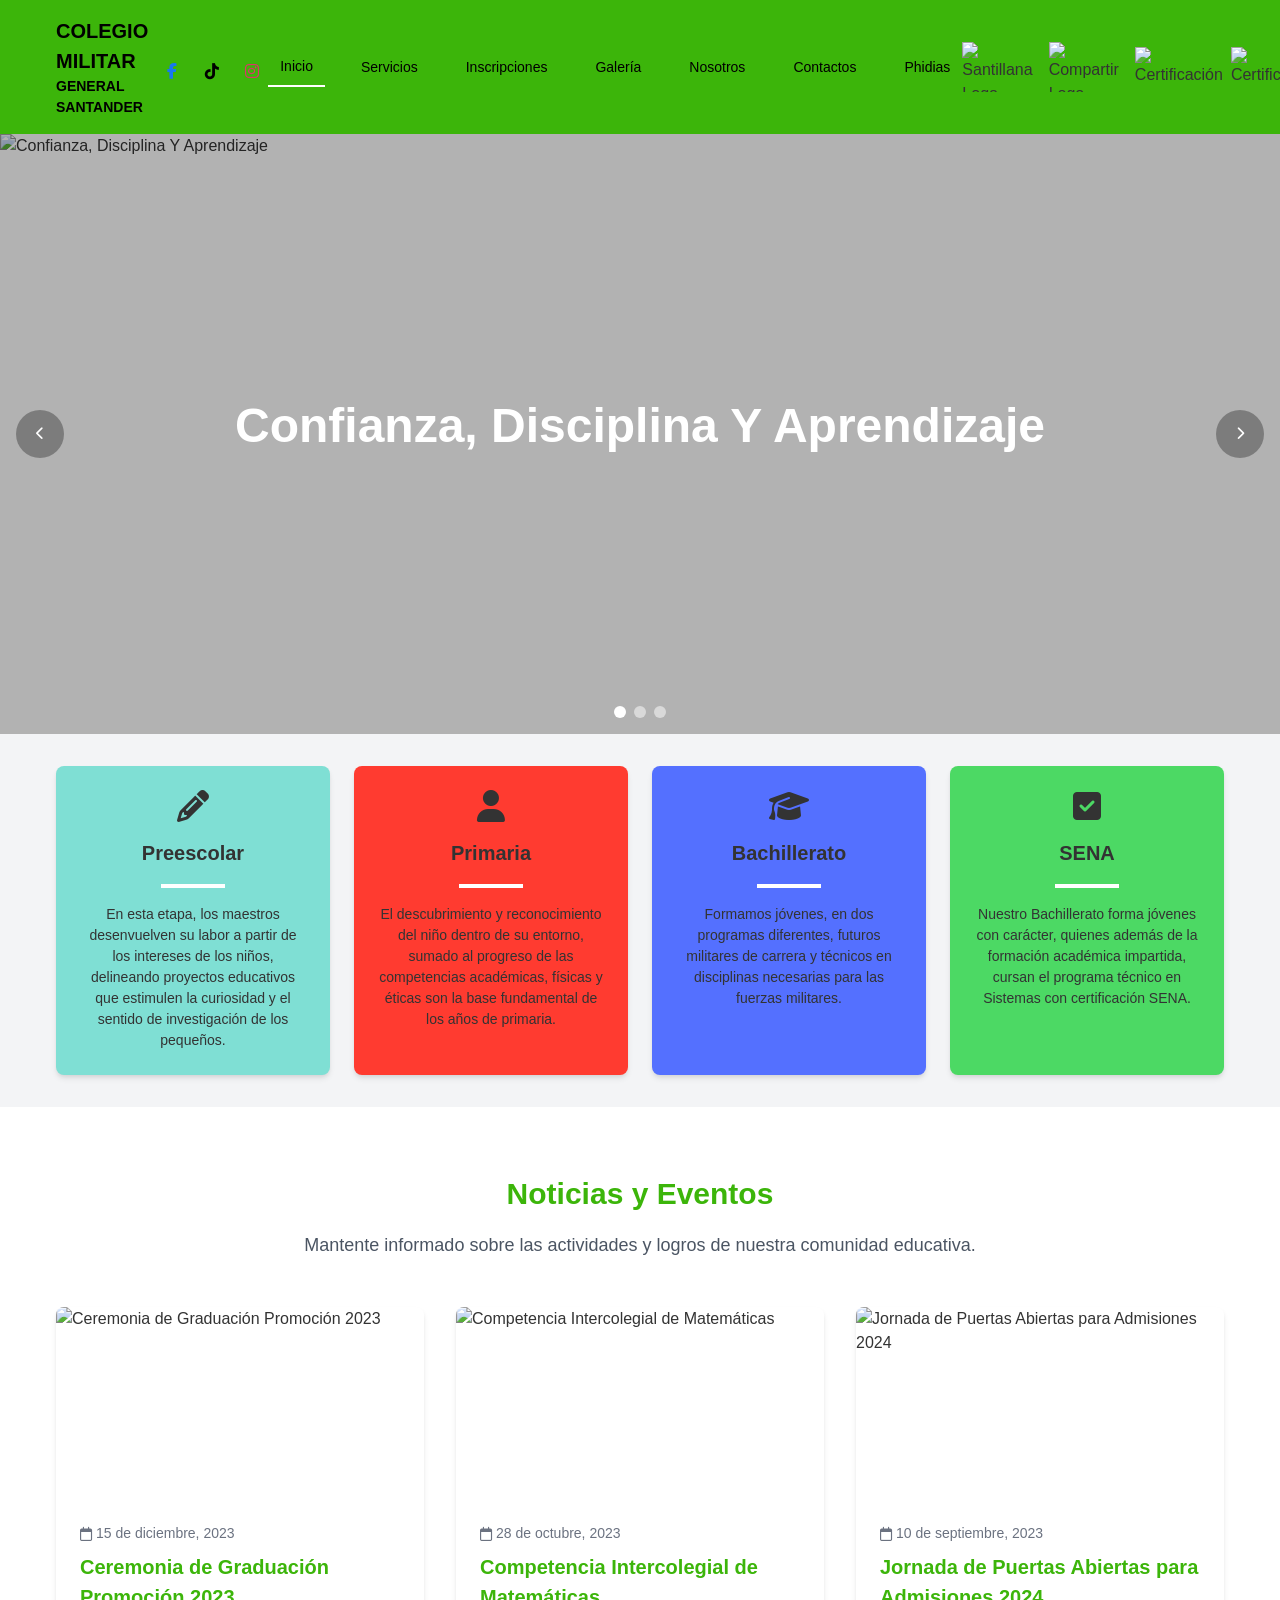
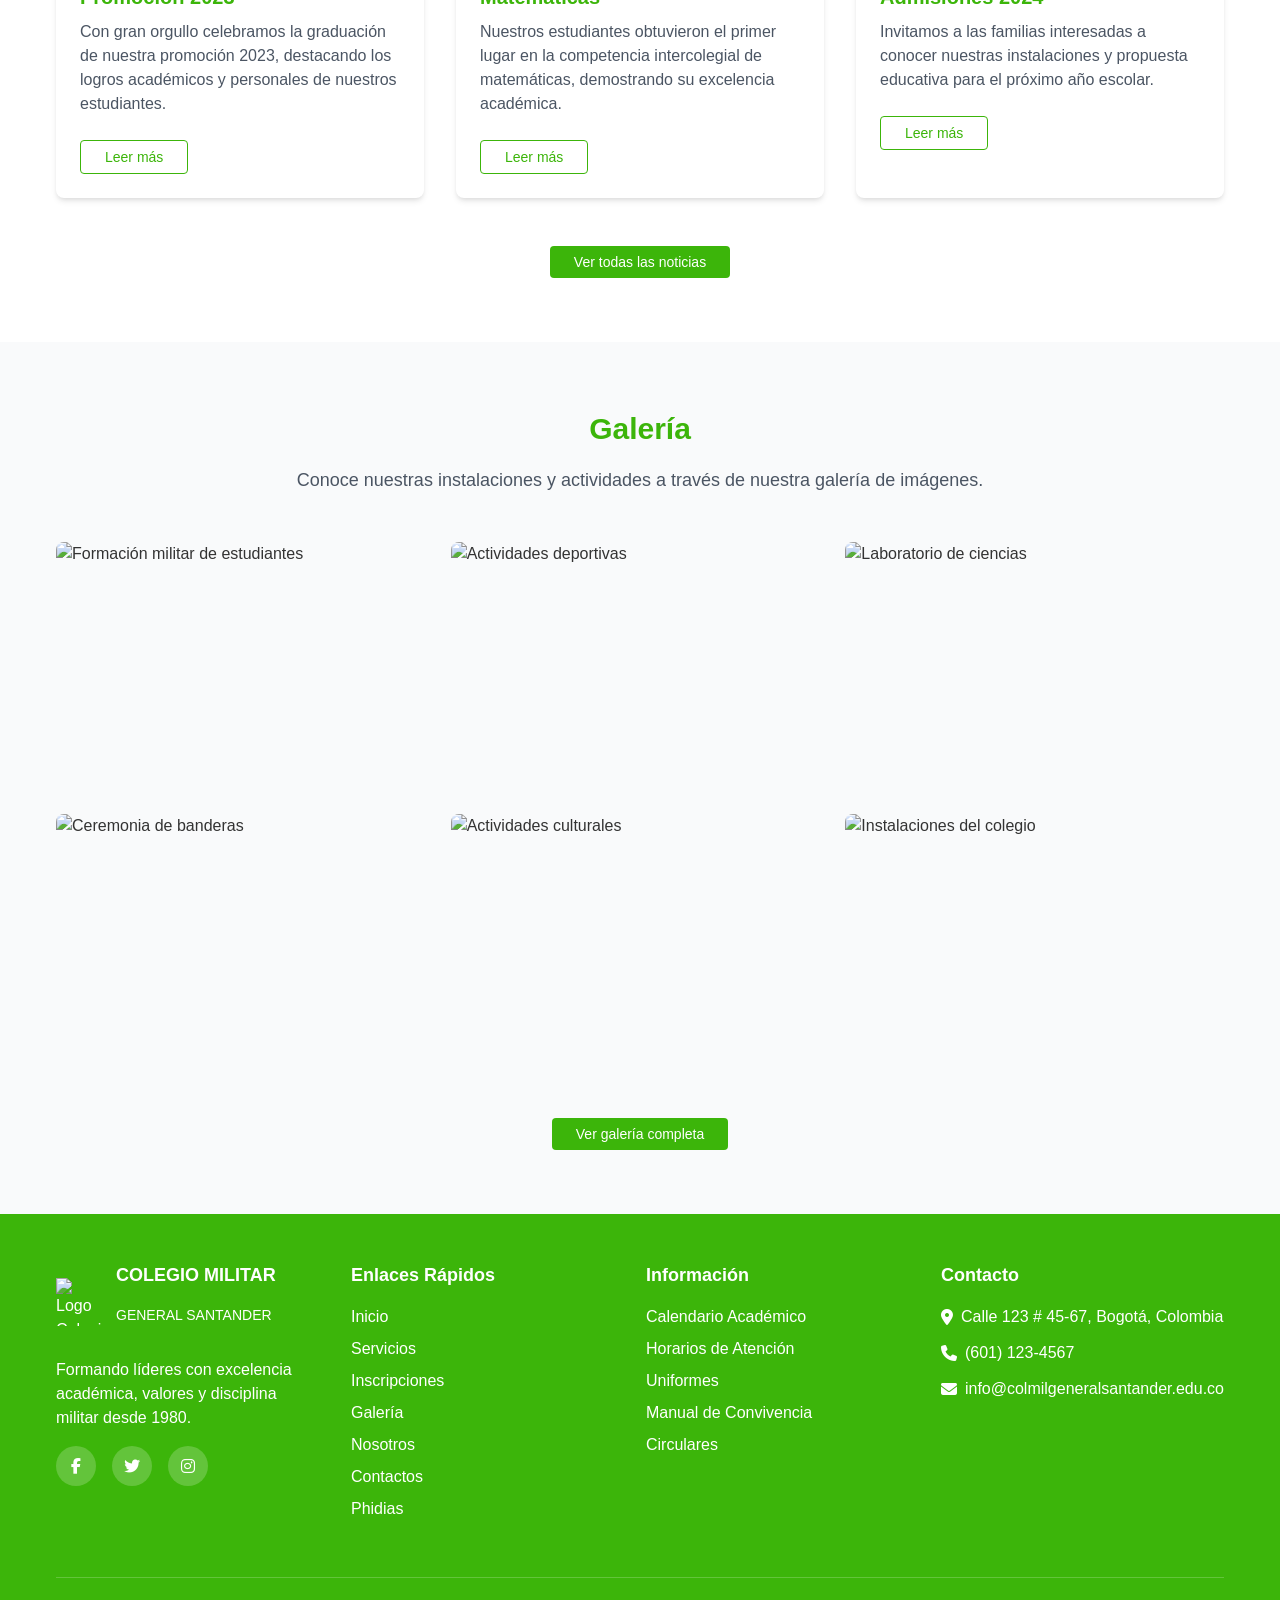
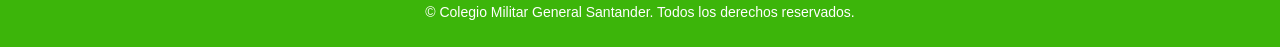
==== index.html @ 34dee639 "vista previa clone Colegio Militar" ====
<!DOCTYPE html>
<html lang="es">
<head>
  <meta charset="UTF-8">
  <meta name="viewport" content="width=device-width, initial-scale=1.0">
  <title>Colegio Militar General Santander</title>
  <link rel="stylesheet" href="styles.css">
  <link rel="stylesheet" href="https://cdnjs.cloudflare.com/ajax/libs/font-awesome/6.4.0/css/all.min.css">
</head>
<body>
  <!-- Header -->
  <header class="header">
    <div class="container">
      <div class="header-content">
        <div class="logo-container">
          <a href="/" class="logo">
            <h1>Colegio Militar</h1>
            <h2>General Santander</h2>
            <div class="social-icons">
              <a href="https://facebook.com" class="social-icon facebook">
                <i class="fab fa-facebook-f"></i>
              </a>
              <a href="https://tiktok.com" class="social-icon tiktok">
                <i class="fab fa-tiktok"></i>
              </a>
              <a href="https://instagram.com" class="social-icon instagram">
                <i class="fab fa-instagram"></i>
              </a>
            </div>
          </a>
        </div>

        <!-- Desktop Navigation -->
        <nav class="desktop-nav">
          <a href="/" class="nav-item active">Inicio</a>
          <a href="/servicios" class="nav-item">Servicios</a>
          <a href="/inscripciones" class="nav-item">Inscripciones</a>
          <a href="/galeria" class="nav-item">Galería</a>
          <a href="/nosotros" class="nav-item">Nosotros</a>
          <a href="/contactos" class="nav-item">Contactos</a>
          <a href="/phidias" class="nav-item">Phidias</a>
        </nav>

        <div class="certification-logos">
          <img src="placeholder.svg" alt="Santillana Logo" class="cert-logo">
          <img src="placeholder.svg" alt="Compartir Logo" class="cert-logo">
          <div class="cert-group">
            <img src="placeholder.svg" alt="Certificación 1" class="cert-logo small">
            <img src="placeholder.svg" alt="Certificación 2" class="cert-logo small">
            <img src="placeholder.svg" alt="Certificación 3" class="cert-logo small">
          </div>
        </div>

        <button class="mobile-menu-btn">
          <i class="fas fa-bars"></i>
        </button>
      </div>
    </div>

    <!-- Mobile Navigation -->
    <div class="mobile-nav">
      <a href="/" class="mobile-nav-item active">Inicio</a>
      <a href="/servicios" class="mobile-nav-item">Servicios</a>
      <a href="/inscripciones" class="mobile-nav-item">Inscripciones</a>
      <a href="/galeria" class="mobile-nav-item">Galería</a>
      <a href="/nosotros" class="mobile-nav-item">Nosotros</a>
      <a href="/contactos" class="mobile-nav-item">Contactos</a>
      <a href="/phidias" class="mobile-nav-item">Phidias</a>
    </div>
  </header>

  <!-- Main Content -->
  <main>
    <!-- Hero Section -->
    <section class="hero">
      <div class="hero-slides">
        <div class="hero-slide active">
          <img src="images/hero-image.png" alt="Confianza, Disciplina Y Aprendizaje">
          <div class="hero-overlay"></div>
          <div class="hero-content">
            <h2>Confianza, Disciplina Y Aprendizaje</h2>
          </div>
        </div>
        <div class="hero-slide">
          <img src="placeholder.svg" alt="Formación Militar de Excelencia">
          <div class="hero-overlay"></div>
          <div class="hero-content">
            <h2>Formación Militar de Excelencia</h2>
            <p>Educación integral con valores y principios</p>
          </div>
        </div>
        <div class="hero-slide">
          <img src="placeholder.svg" alt="Tradición y Prestigio">
          <div class="hero-overlay"></div>
          <div class="hero-content">
            <h2>Tradición y Prestigio</h2>
            <p>Formando líderes para Colombia</p>
          </div>
        </div>
      </div>

      <button class="hero-nav prev">
        <i class="fas fa-chevron-left"></i>
      </button>
      <button class="hero-nav next">
        <i class="fas fa-chevron-right"></i>
      </button>

      <div class="hero-dots">
        <button class="hero-dot active" data-index="0"></button>
        <button class="hero-dot" data-index="1"></button>
        <button class="hero-dot" data-index="2"></button>
      </div>
    </section>

    <!-- Education Levels Section -->
    <section class="education-levels">
      <div class="container">
        <div class="education-grid">
          <div class="education-card preescolar">
            <div class="education-content">
              <div class="education-icon">
                <i class="fas fa-pencil-alt"></i>
              </div>
              <h3>Preescolar</h3>
              <div class="divider"></div>
              <p>En esta etapa, los maestros desenvuelven su labor a partir de los intereses de los niños, delineando proyectos educativos que estimulen la curiosidad y el sentido de investigación de los pequeños.</p>
            </div>
          </div>

          <div class="education-card primaria">
            <div class="education-content">
              <div class="education-icon">
                <i class="fas fa-user"></i>
              </div>
              <h3>Primaria</h3>
              <div class="divider"></div>
              <p>El descubrimiento y reconocimiento del niño dentro de su entorno, sumado al progreso de las competencias académicas, físicas y éticas son la base fundamental de los años de primaria.</p>
            </div>
          </div>

          <div class="education-card bachillerato">
            <div class="education-content">
              <div class="education-icon">
                <i class="fas fa-graduation-cap"></i>
              </div>
              <h3>Bachillerato</h3>
              <div class="divider"></div>
              <p>Formamos jóvenes, en dos programas diferentes, futuros militares de carrera y técnicos en disciplinas necesarias para las fuerzas militares.</p>
            </div>
          </div>

          <div class="education-card sena">
            <div class="education-content">
              <div class="education-icon">
                <i class="fas fa-check-square"></i>
              </div>
              <h3>SENA</h3>
              <div class="divider"></div>
              <p>Nuestro Bachillerato forma jóvenes con carácter, quienes además de la formación académica impartida, cursan el programa técnico en Sistemas con certificación SENA.</p>
            </div>
          </div>
        </div>
      </div>
    </section>

    <!-- News Section -->
    <section class="news">
      <div class="container">
        <div class="section-header">
          <h2>Noticias y Eventos</h2>
          <p>Mantente informado sobre las actividades y logros de nuestra comunidad educativa.</p>
        </div>

        <div class="news-grid">
          <div class="news-card">
            <div class="news-image">
              <img src="placeholder.svg" alt="Ceremonia de Graduación Promoción 2023">
            </div>
            <div class="news-header">
              <div class="news-date">
                <i class="far fa-calendar"></i>
                <span>15 de diciembre, 2023</span>
              </div>
              <h3>Ceremonia de Graduación Promoción 2023</h3>
            </div>
            <div class="news-content">
              <p>Con gran orgullo celebramos la graduación de nuestra promoción 2023, destacando los logros académicos y personales de nuestros estudiantes.</p>
            </div>
            <div class="news-footer">
              <button class="btn btn-outline">Leer más</button>
            </div>
          </div>

          <div class="news-card">
            <div class="news-image">
              <img src="placeholder.svg" alt="Competencia Intercolegial de Matemáticas">
            </div>
            <div class="news-header">
              <div class="news-date">
                <i class="far fa-calendar"></i>
                <span>28 de octubre, 2023</span>
              </div>
              <h3>Competencia Intercolegial de Matemáticas</h3>
            </div>
            <div class="news-content">
              <p>Nuestros estudiantes obtuvieron el primer lugar en la competencia intercolegial de matemáticas, demostrando su excelencia académica.</p>
            </div>
            <div class="news-footer">
              <button class="btn btn-outline">Leer más</button>
            </div>
          </div>

          <div class="news-card">
            <div class="news-image">
              <img src="placeholder.svg" alt="Jornada de Puertas Abiertas para Admisiones 2024">
            </div>
            <div class="news-header">
              <div class="news-date">
                <i class="far fa-calendar"></i>
                <span>10 de septiembre, 2023</span>
              </div>
              <h3>Jornada de Puertas Abiertas para Admisiones 2024</h3>
            </div>
            <div class="news-content">
              <p>Invitamos a las familias interesadas a conocer nuestras instalaciones y propuesta educativa para el próximo año escolar.</p>
            </div>
            <div class="news-footer">
              <button class="btn btn-outline">Leer más</button>
            </div>
          </div>
        </div>

        <div class="section-footer">
          <button class="btn btn-primary">Ver todas las noticias</button>
        </div>
      </div>
    </section>

    <!-- Gallery Section -->
    <section class="gallery">
      <div class="container">
        <div class="section-header">
          <h2>Galería</h2>
          <p>Conoce nuestras instalaciones y actividades a través de nuestra galería de imágenes.</p>
        </div>

        <div class="gallery-grid">
          <div class="gallery-item" data-id="1">
            <img src="placeholder.svg" alt="Formación militar de estudiantes">
            <div class="gallery-overlay">
              <div class="gallery-info">
                <p>Formación militar de estudiantes</p>
                <span>Formación</span>
              </div>
            </div>
          </div>

          <div class="gallery-item" data-id="2">
            <img src="placeholder.svg" alt="Actividades deportivas">
            <div class="gallery-overlay">
              <div class="gallery-info">
                <p>Actividades deportivas</p>
                <span>Deportes</span>
              </div>
            </div>
          </div>

          <div class="gallery-item" data-id="3">
            <img src="placeholder.svg" alt="Laboratorio de ciencias">
            <div class="gallery-overlay">
              <div class="gallery-info">
                <p>Laboratorio de ciencias</p>
                <span>Académico</span>
              </div>
            </div>
          </div>

          <div class="gallery-item" data-id="4">
            <img src="placeholder.svg" alt="Ceremonia de banderas">
            <div class="gallery-overlay">
              <div class="gallery-info">
                <p>Ceremonia de banderas</p>
                <span>Ceremonias</span>
              </div>
            </div>
          </div>

          <div class="gallery-item" data-id="5">
            <img src="placeholder.svg" alt="Actividades culturales">
            <div class="gallery-overlay">
              <div class="gallery-info">
                <p>Actividades culturales</p>
                <span>Cultura</span>
              </div>
            </div>
          </div>

          <div class="gallery-item" data-id="6">
            <img src="placeholder.svg" alt="Instalaciones del colegio">
            <div class="gallery-overlay">
              <div class="gallery-info">
                <p>Instalaciones del colegio</p>
                <span>Instalaciones</span>
              </div>
            </div>
          </div>
        </div>

        <div class="section-footer">
          <button class="btn btn-primary">Ver galería completa</button>
        </div>
      </div>

      <!-- Lightbox -->
      <div class="lightbox">
        <button class="lightbox-close">
          <i class="fas fa-times"></i>
        </button>
        <div class="lightbox-content">
          <img src="/placeholder.svg" alt="" class="lightbox-image">
        </div>
        <div class="lightbox-caption">
          <p class="lightbox-title"></p>
          <p class="lightbox-category"></p>
        </div>
      </div>
    </section>
  </main>

  <!-- Footer -->
  <footer class="footer">
    <div class="container">
      <div class="footer-grid">
        <div class="footer-col">
          <div class="footer-logo">
            <img src="placeholder.svg" alt="Logo Colegio Militar General Santander">
            <div>
              <h3>Colegio Militar</h3>
              <p>General Santander</p>
            </div>
          </div>
          <p>Formando líderes con excelencia académica, valores y disciplina militar desde 1980.</p>
          <div class="footer-social">
            <a href="#" class="footer-social-link">
              <i class="fab fa-facebook-f"></i>
            </a>
            <a href="#" class="footer-social-link">
              <i class="fab fa-twitter"></i>
            </a>
            <a href="#" class="footer-social-link">
              <i class="fab fa-instagram"></i>
            </a>
          </div>
        </div>

        <div class="footer-col">
          <h3>Enlaces Rápidos</h3>
          <ul class="footer-links">
            <li><a href="/">Inicio</a></li>
            <li><a href="/servicios">Servicios</a></li>
            <li><a href="/inscripciones">Inscripciones</a></li>
            <li><a href="/galeria">Galería</a></li>
            <li><a href="/nosotros">Nosotros</a></li>
            <li><a href="/contactos">Contactos</a></li>
            <li><a href="/phidias">Phidias</a></li>
          </ul>
        </div>

        <div class="footer-col">
          <h3>Información</h3>
          <ul class="footer-links">
            <li><a href="/calendario">Calendario Académico</a></li>
            <li><a href="/horarios">Horarios de Atención</a></li>
            <li><a href="/uniformes">Uniformes</a></li>
            <li><a href="/manual-convivencia">Manual de Convivencia</a></li>
            <li><a href="/circulares">Circulares</a></li>
          </ul>
        </div>

        <div class="footer-col">
          <h3>Contacto</h3>
          <ul class="footer-contact">
            <li>
              <i class="fas fa-map-marker-alt"></i>
              <span>Calle 123 # 45-67, Bogotá, Colombia</span>
            </li>
            <li>
              <i class="fas fa-phone"></i>
              <span>(601) 123-4567</span>
            </li>
            <li>
              <i class="fas fa-envelope"></i>
              <span>info@colmilgeneralsantander.edu.co</span>
            </li>
          </ul>
        </div>
      </div>

      <div class="footer-bottom">
        <p>&copy; <span id="current-year"></span> Colegio Militar General Santander. Todos los derechos reservados.</p>
      </div>
    </div>
  </footer>
  <script src="script.js"></script>
</body>
</html>
---- styles.css ----
/* Base Styles */
:root {
    --primary-color: #3cb50a;
    --primary-dark: #2a9900;
    --primary-light: #4cd964;
    --preescolar-color: #7fdfd4;
    --primaria-color: #ff3b30;
    --bachillerato-color: #5470ff;
    --sena-color: #4cd964;
    --text-color: #333;
    --text-light: #666;
    --white: #fff;
    --black: #000;
    --gray-50: #f9fafb;
    --gray-100: #f3f4f6;
    --gray-200: #e5e7eb;
    --gray-300: #d1d5db;
    --gray-400: #9ca3af;
    --gray-500: #6b7280;
    --gray-600: #4b5563;
    --gray-700: #374151;
    --gray-800: #1f2937;
    --gray-900: #111827;
    --shadow-sm: 0 1px 2px 0 rgba(0, 0, 0, 0.05);
    --shadow: 0 1px 3px 0 rgba(0, 0, 0, 0.1), 0 1px 2px 0 rgba(0, 0, 0, 0.06);
    --shadow-md: 0 4px 6px -1px rgba(0, 0, 0, 0.1), 0 2px 4px -1px rgba(0, 0, 0, 0.06);
    --shadow-lg: 0 10px 15px -3px rgba(0, 0, 0, 0.1), 0 4px 6px -2px rgba(0, 0, 0, 0.05);
    --radius-sm: 0.125rem;
    --radius: 0.25rem;
    --radius-md: 0.375rem;
    --radius-lg: 0.5rem;
  }
  
  * {
    margin: 0;
    padding: 0;
    box-sizing: border-box;
  }
  
  body {
    font-family: -apple-system, BlinkMacSystemFont, "Segoe UI", Roboto, Helvetica, Arial, sans-serif;
    color: var(--text-color);
    line-height: 1.5;
  }
  
  img {
    max-width: 100%;
    height: auto;
  }
  
  a {
    text-decoration: none;
    color: inherit;
  }
  
  ul {
    list-style: none;
  }
  
  .container {
    width: 100%;
    max-width: 1200px;
    margin: 0 auto;
    padding: 0 1rem;
  }
  
  /* Buttons */
  .btn {
    display: inline-block;
    padding: 0.5rem 1.5rem;
    font-weight: 500;
    border-radius: var(--radius);
    cursor: pointer;
    transition: all 0.3s ease;
    border: none;
    font-size: 0.875rem;
  }
  
  .btn-primary {
    background-color: var(--primary-color);
    color: var(--white);
  }
  
  .btn-primary:hover {
    background-color: var(--primary-dark);
  }
  
  .btn-outline {
    background-color: transparent;
    color: var(--primary-color);
    border: 1px solid var(--primary-color);
  }
  
  .btn-outline:hover {
    background-color: rgba(60, 181, 10, 0.1);
  }
  
  /* Header */
  .header {
    background-color: var(--primary-color);
    position: sticky;
    top: 0;
    z-index: 50;
  }
  
  .header-content {
    display: flex;
    align-items: center;
    justify-content: space-between;
    padding: 1rem 0;
  }
  
  .logo-container {
    display: flex;
    align-items: center;
  }
  
  .logo {
    display: flex;
    flex-direction: column;
    align-items: flex-start;
  }
  
  .logo h1 {
    font-size: 1.25rem;
    font-weight: 700;
    color: var(--black);
    text-transform: uppercase;
  }
  
  .logo h2 {
    font-size: 0.875rem;
    color: var(--black);
    text-transform: uppercase;
  }
  
  .social-icons {
    display: flex;
    gap: 0.5rem;
    margin-top: 0.5rem;
  }
  
  .social-icon {
    width: 2rem;
    height: 2rem;
    display: flex;
    align-items: center;
    justify-content: center;
    border-radius: 50%;
  }
  
  .facebook {
    color: #1877f2;
  }
  
  .tiktok {
    color: var(--black);
  }
  
  .instagram {
    color: #e1306c;
  }
  
  .desktop-nav {
    display: none;
  }
  
  .nav-item {
    padding: 0.5rem 0.75rem;
    font-size: 0.875rem;
    font-weight: 500;
    color: var(--black);
    transition: color 0.3s ease;
  }
  
  .nav-item:hover {
    color: var(--white);
  }
  
  .nav-item.active {
    border-bottom: 2px solid var(--white);
  }
  
  .certification-logos {
    display: none;
  }
  
  .cert-logo {
    height: 50px;
    width: auto;
    object-fit: contain;
  }
  
  .cert-logo.small {
    height: 40px;
  }
  
  .cert-group {
    display: flex;
    gap: 0.5rem;
  }
  
  .mobile-menu-btn {
    background: transparent;
    border: none;
    color: var(--black);
    font-size: 1.5rem;
    cursor: pointer;
  }
  
  .mobile-nav {
    display: none;
    background-color: var(--white);
    padding: 1rem;
  }
  
  .mobile-nav.active {
    display: block;
  }
  
  .mobile-nav-item {
    display: block;
    padding: 0.5rem 0.75rem;
    font-size: 1rem;
    font-weight: 500;
    color: var(--gray-700);
    transition: all 0.3s ease;
    border-radius: var(--radius);
  }
  
  .mobile-nav-item:hover {
    color: var(--primary-color);
    background-color: var(--gray-100);
  }
  
  .mobile-nav-item.active {
    color: var(--primary-color);
    font-weight: 700;
  }
  
  /* Hero Section */
  .hero {
    position: relative;
    height: 500px;
    overflow: hidden;
  }
  
  .hero-slides {
    height: 100%;
    width: 100%;
  }
  
  .hero-slide {
    position: absolute;
    top: 0;
    left: 0;
    width: 100%;
    height: 100%;
    opacity: 0;
    transition: opacity 1s ease;
  }
  
  .hero-slide.active {
    opacity: 1;
  }
  
  .hero-slide img {
    width: 100%;
    height: 100%;
    object-fit: cover;
  }
  
  .hero-overlay {
    position: absolute;
    top: 0;
    left: 0;
    width: 100%;
    height: 100%;
    background-color: rgba(0, 0, 0, 0.3);
  }
  
  .hero-content {
    position: absolute;
    top: 0;
    left: 0;
    width: 100%;
    height: 100%;
    display: flex;
    flex-direction: column;
    align-items: center;
    justify-content: center;
    text-align: center;
    color: var(--white);
    padding: 1rem;
  }
  
  .hero-content h2 {
    font-size: 2rem;
    font-weight: 700;
    margin-bottom: 1rem;
  }
  
  .hero-content p {
    font-size: 1.125rem;
    max-width: 36rem;
  }
  
  .hero-nav {
    position: absolute;
    top: 50%;
    transform: translateY(-50%);
    background-color: rgba(0, 0, 0, 0.3);
    color: var(--white);
    border: none;
    width: 3rem;
    height: 3rem;
    border-radius: 50%;
    display: flex;
    align-items: center;
    justify-content: center;
    cursor: pointer;
    z-index: 10;
    transition: background-color 0.3s ease;
  }
  
  .hero-nav:hover {
    background-color: rgba(0, 0, 0, 0.5);
  }
  
  .hero-nav.prev {
    left: 1rem;
  }
  
  .hero-nav.next {
    right: 1rem;
  }
  
  .hero-dots {
    position: absolute;
    bottom: 1rem;
    left: 50%;
    transform: translateX(-50%);
    display: flex;
    gap: 0.5rem;
    z-index: 10;
  }
  
  .hero-dot {
    width: 0.75rem;
    height: 0.75rem;
    border-radius: 50%;
    background-color: rgba(255, 255, 255, 0.5);
    border: none;
    cursor: pointer;
    transition: background-color 0.3s ease;
  }
  
  .hero-dot.active {
    background-color: var(--white);
  }
  
  /* Education Levels Section */
  .education-levels {
    padding: 2rem 0;
    background-color: var(--gray-100);
  }
  
  .education-grid {
    display: grid;
    grid-template-columns: 1fr;
    gap: 1.5rem;
  }
  
  .education-card {
    border-radius: var(--radius-lg);
    overflow: hidden;
    box-shadow: var(--shadow-md);
    transition: transform 0.3s ease;
  }
  
  .education-card:hover {
    transform: scale(1.05);
  }
  
  .education-card.preescolar {
    background-color: var(--preescolar-color);
  }
  
  .education-card.primaria {
    background-color: var(--primaria-color);
  }
  
  .education-card.bachillerato {
    background-color: var(--bachillerato-color);
  }
  
  .education-card.sena {
    background-color: var(--sena-color);
  }
  
  .education-content {
    padding: 1.5rem;
    text-align: center;
  }
  
  .education-icon {
    display: flex;
    justify-content: center;
    margin-bottom: 1rem;
    font-size: 2rem;
  }
  
  .education-content h3 {
    font-size: 1.25rem;
    font-weight: 700;
    margin-bottom: 1rem;
  }
  
  .divider {
    width: 4rem;
    height: 0.25rem;
    background-color: var(--white);
    margin: 0 auto 1rem;
  }
  
  .education-content p {
    font-size: 0.875rem;
  }
  
  /* News Section */
  .news {
    padding: 4rem 0;
    background-color: var(--white);
  }
  
  .section-header {
    text-align: center;
    margin-bottom: 3rem;
  }
  
  .section-header h2 {
    font-size: 1.875rem;
    font-weight: 700;
    color: var(--primary-color);
    margin-bottom: 1rem;
  }
  
  .section-header p {
    font-size: 1.125rem;
    color: var(--gray-600);
    max-width: 48rem;
    margin: 0 auto;
  }
  
  .news-grid {
    display: grid;
    grid-template-columns: 1fr;
    gap: 2rem;
  }
  
  .news-card {
    border-radius: var(--radius-lg);
    overflow: hidden;
    box-shadow: var(--shadow-md);
    transition: box-shadow 0.3s ease;
    background-color: var(--white);
  }
  
  .news-card:hover {
    box-shadow: var(--shadow-lg);
  }
  
  .news-image {
    height: 12rem;
    overflow: hidden;
  }
  
  .news-image img {
    width: 100%;
    height: 100%;
    object-fit: cover;
  }
  
  .news-header {
    padding: 1.5rem 1.5rem 0.5rem;
  }
  
  .news-date {
    display: flex;
    align-items: center;
    font-size: 0.875rem;
    color: var(--gray-500);
    margin-bottom: 0.5rem;
  }
  
  .news-date i {
    margin-right: 0.25rem;
  }
  
  .news-header h3 {
    font-size: 1.25rem;
    font-weight: 700;
    color: var(--primary-color);
  }
  
  .news-content {
    padding: 0 1.5rem 1.5rem;
  }
  
  .news-content p {
    color: var(--gray-600);
  }
  
  .news-footer {
    padding: 0 1.5rem 1.5rem;
  }
  
  .section-footer {
    text-align: center;
    margin-top: 3rem;
  }
  
  /* Gallery Section */
  .gallery {
    padding: 4rem 0;
    background-color: var(--gray-50);
  }
  
  .gallery-grid {
    display: grid;
    grid-template-columns: 1fr;
    gap: 1rem;
  }
  
  .gallery-item {
    position: relative;
    height: 16rem;
    border-radius: var(--radius-lg);
    overflow: hidden;
    cursor: pointer;
  }
  
  .gallery-item img {
    width: 100%;
    height: 100%;
    object-fit: cover;
    transition: transform 0.3s ease;
  }
  
  .gallery-item:hover img {
    transform: scale(1.05);
  }
  
  .gallery-overlay {
    position: absolute;
    inset: 0;
    background: linear-gradient(to top, rgba(0, 0, 0, 0.7), transparent);
    opacity: 0;
    transition: opacity 0.3s ease;
    display: flex;
    align-items: flex-end;
    padding: 1rem;
  }
  
  .gallery-item:hover .gallery-overlay {
    opacity: 1;
  }
  
  .gallery-info p {
    color: var(--white);
    font-weight: 500;
  }
  
  .gallery-info span {
    font-size: 0.875rem;
    color: var(--gray-300);
  }
  
  /* Lightbox */
  .lightbox {
    position: fixed;
    inset: 0;
    background-color: rgba(0, 0, 0, 0.9);
    z-index: 100;
    display: none;
    flex-direction: column;
    align-items: center;
    justify-content: center;
    padding: 1rem;
  }
  
  .lightbox.active {
    display: flex;
  }
  
  .lightbox-close {
    position: absolute;
    top: 1rem;
    right: 1rem;
    background: transparent;
    border: none;
    color: var(--white);
    font-size: 2rem;
    cursor: pointer;
  }
  
  .lightbox-content {
    position: relative;
    width: 100%;
    max-width: 64rem;
    height: 70vh;
  }
  
  .lightbox-image {
    width: 100%;
    height: 100%;
    object-fit: contain;
  }
  
  .lightbox-caption {
    position: absolute;
    bottom: 2rem;
    left: 0;
    right: 0;
    text-align: center;
    color: var(--white);
  }
  
  .lightbox-title {
    font-size: 1.25rem;
    font-weight: 500;
  }
  
  .lightbox-category {
    font-size: 0.875rem;
    color: var(--gray-300);
  }
  
  /* Footer */
  .footer {
    background-color: var(--primary-color);
    color: var(--white);
    padding: 3rem 0 1.5rem;
  }
  
  .footer-grid {
    display: grid;
    grid-template-columns: 1fr;
    gap: 2rem;
  }
  
  .footer-logo {
    display: flex;
    align-items: center;
    margin-bottom: 1rem;
  }
  
  .footer-logo img {
    width: 3rem;
    height: 3rem;
    margin-right: 0.75rem;
  }
  
  .footer-logo h3 {
    font-size: 1.125rem;
    font-weight: 700;
    text-transform: uppercase;
  }
  
  .footer-logo p {
    font-size: 0.875rem;
    text-transform: uppercase;
  }
  
  .footer-col p {
    margin-bottom: 1rem;
  }
  
  .footer-social {
    display: flex;
    gap: 1rem;
  }
  
  .footer-social-link {
    display: flex;
    align-items: center;
    justify-content: center;
    width: 2.5rem;
    height: 2.5rem;
    background-color: rgba(255, 255, 255, 0.2);
    border-radius: 50%;
    transition: background-color 0.3s ease;
  }
  
  .footer-social-link:hover {
    background-color: rgba(255, 255, 255, 0.3);
  }
  
  .footer-col h3 {
    font-size: 1.125rem;
    font-weight: 700;
    margin-bottom: 1rem;
  }
  
  .footer-links li {
    margin-bottom: 0.5rem;
  }
  
  .footer-links a {
    transition: text-decoration 0.3s ease;
  }
  
  .footer-links a:hover {
    text-decoration: underline;
  }
  
  .footer-contact li {
    display: flex;
    align-items: flex-start;
    margin-bottom: 0.75rem;
  }
  
  .footer-contact i {
    margin-right: 0.5rem;
    margin-top: 0.25rem;
  }
  
  .footer-bottom {
    border-top: 1px solid rgba(255, 255, 255, 0.2);
    margin-top: 3rem;
    padding-top: 1.5rem;
    text-align: center;
    font-size: 0.875rem;
  }
  
  /* Media Queries */
  @media (min-width: 640px) {
    .hero-content h2 {
      font-size: 2.5rem;
    }
  
    .gallery-grid {
      grid-template-columns: repeat(2, 1fr);
    }
  }
  
  @media (min-width: 768px) {
    .desktop-nav {
      display: flex;
      align-items: center;
      gap: 1.5rem;
    }
  
    .mobile-menu-btn {
      display: none;
    }
  
    .hero {
      height: 600px;
    }
  
    .hero-content h2 {
      font-size: 3rem;
    }
  
    .education-grid {
      grid-template-columns: repeat(2, 1fr);
    }
  
    .news-grid {
      grid-template-columns: repeat(2, 1fr);
    }
  
    .footer-grid {
      grid-template-columns: repeat(2, 1fr);
    }
  }
  
  @media (min-width: 1024px) {
    .certification-logos {
      display: flex;
      align-items: center;
      gap: 1rem;
    }
  
    .education-grid {
      grid-template-columns: repeat(4, 1fr);
    }
  
    .news-grid {
      grid-template-columns: repeat(3, 1fr);
    }
  
    .gallery-grid {
      grid-template-columns: repeat(3, 1fr);
    }
  
    .footer-grid {
      grid-template-columns: repeat(4, 1fr);
    }
  }
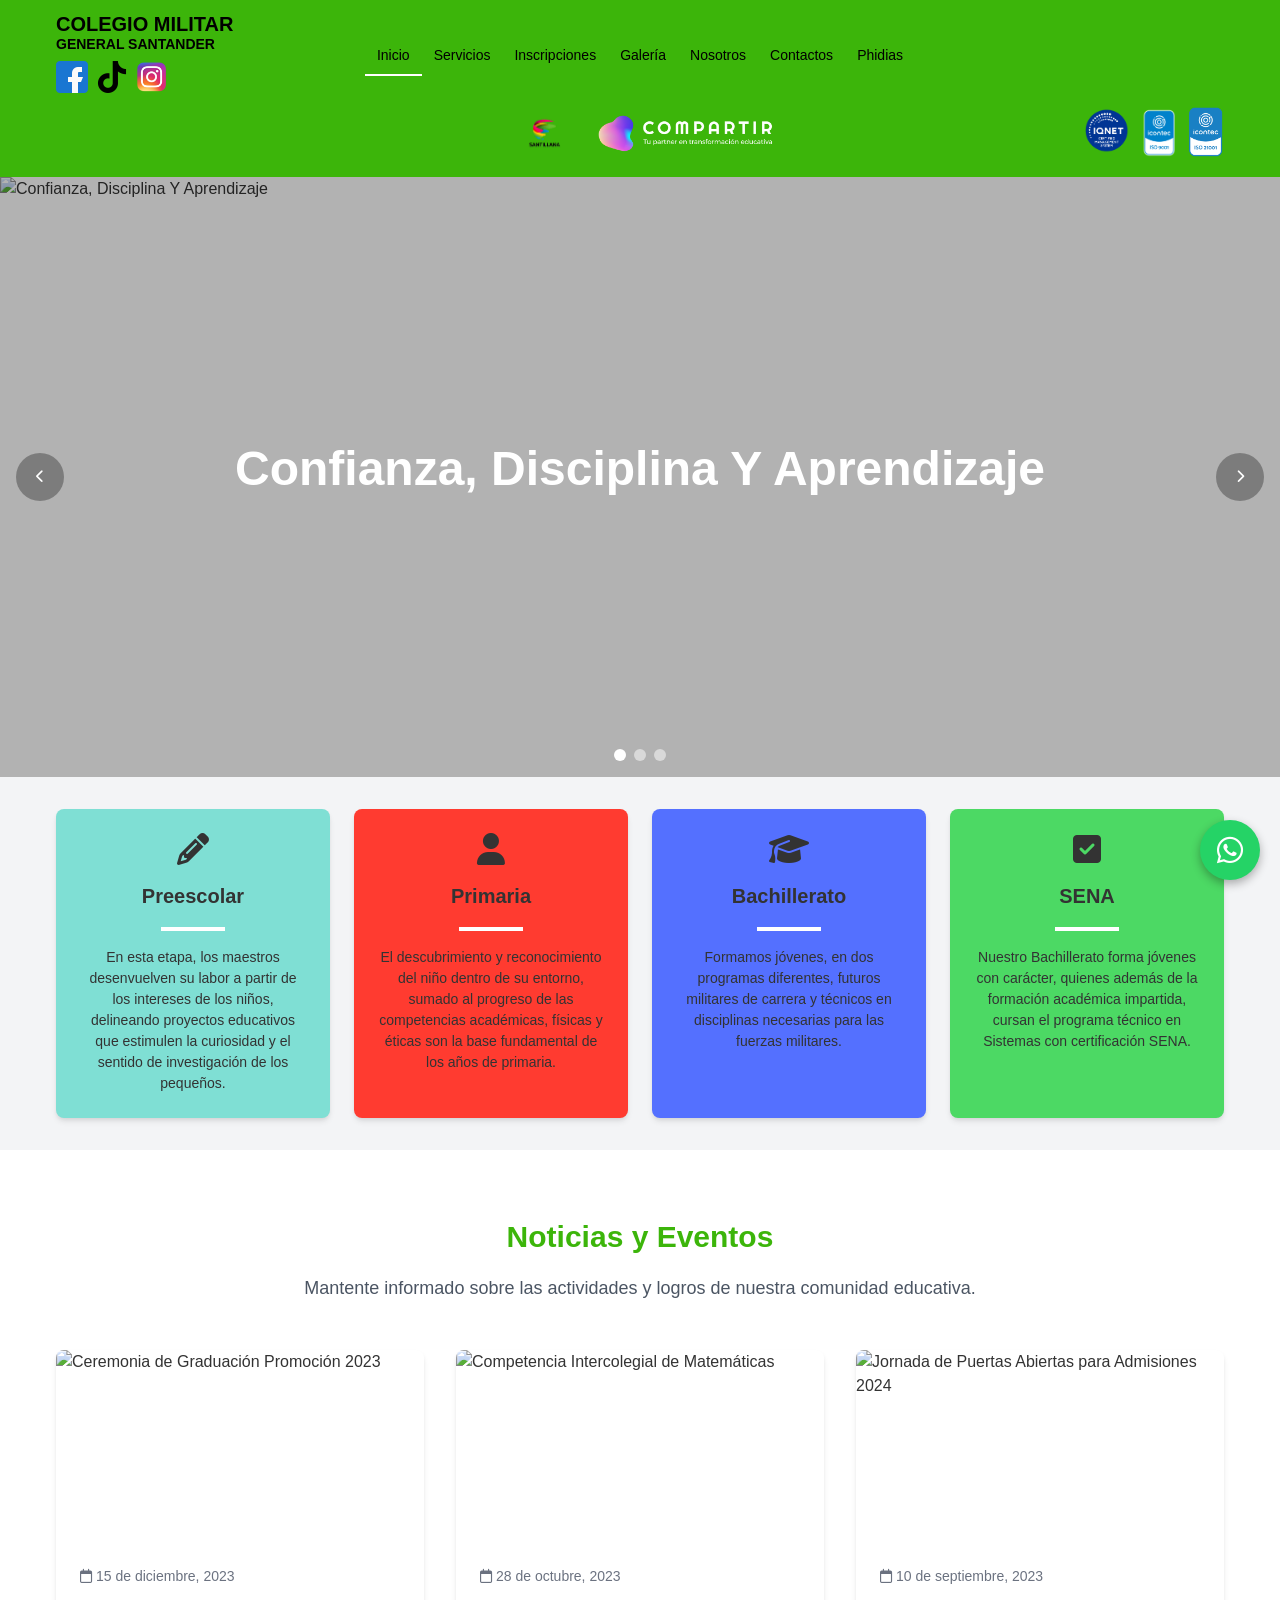
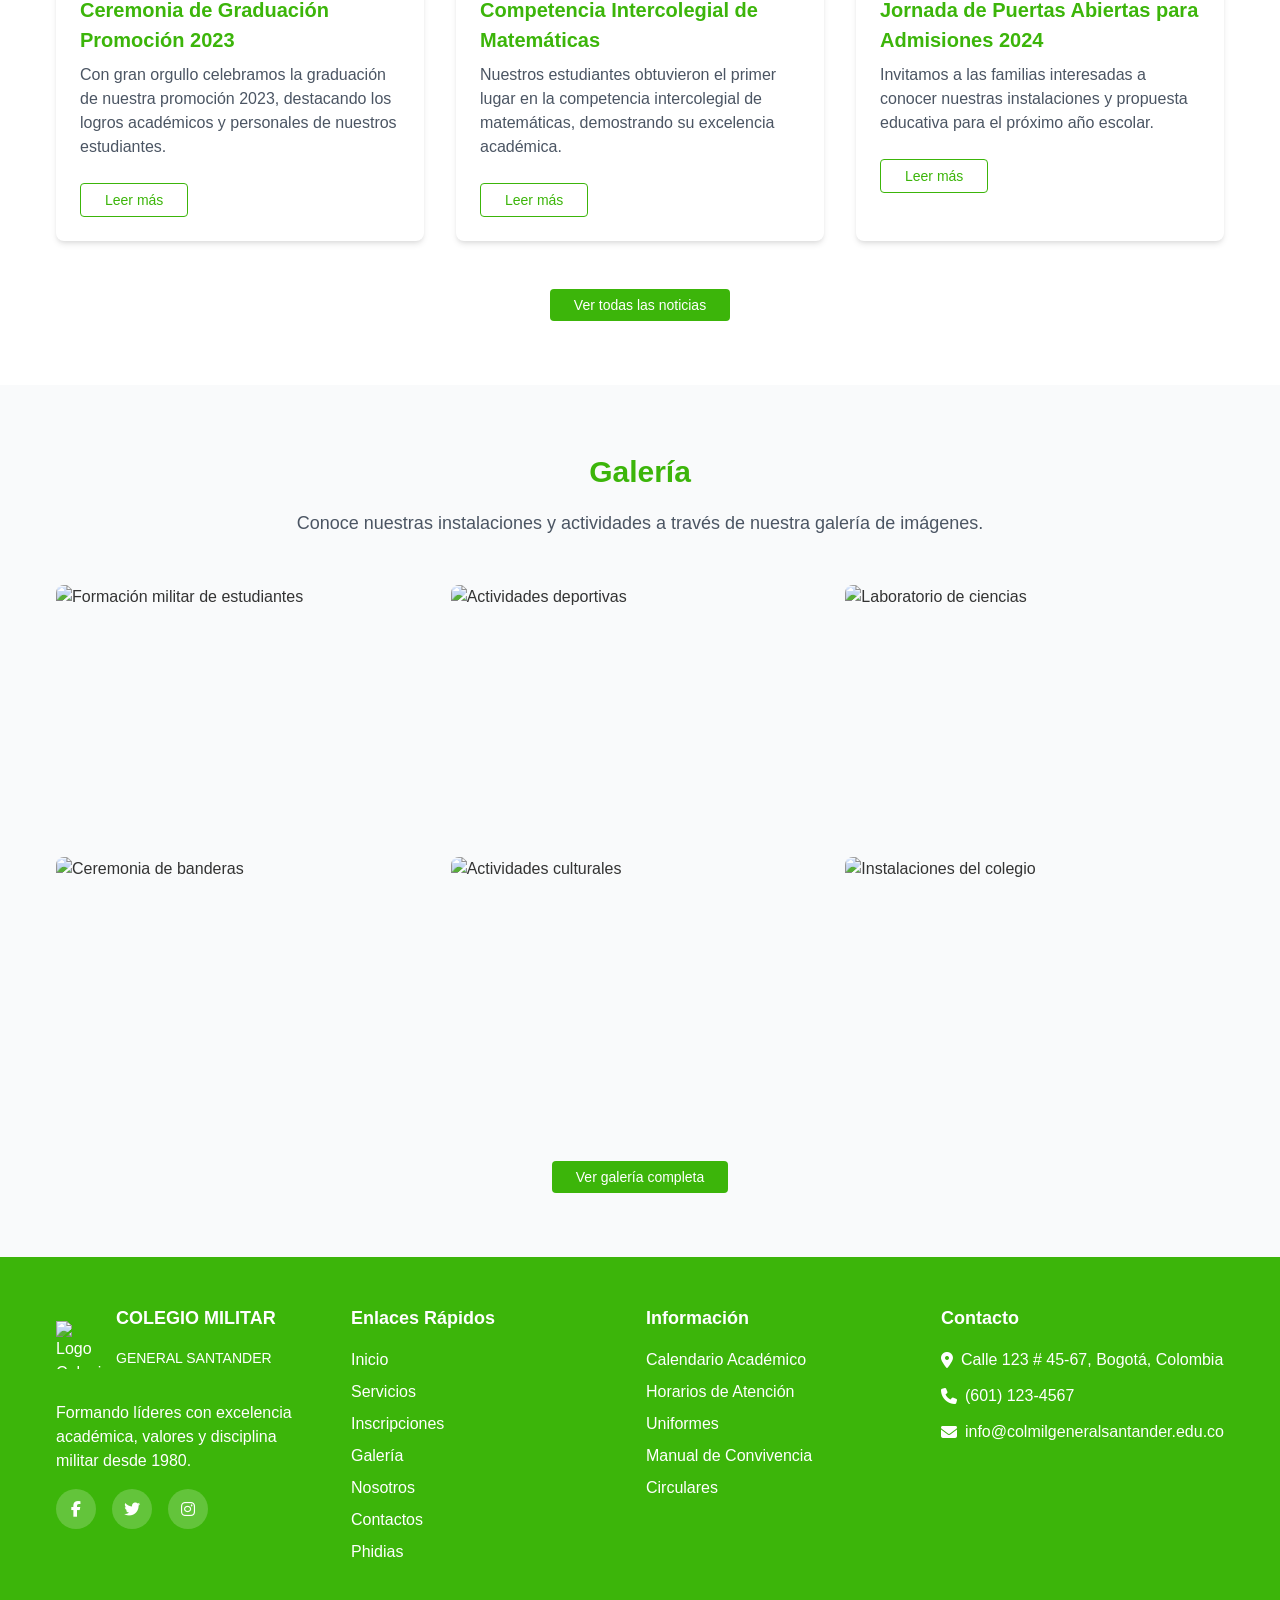
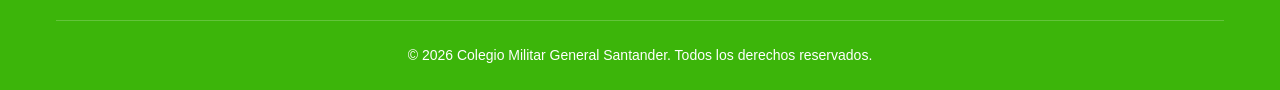
==== commit 0d0b9132: ":art: imagenes para el navbar" ====
--- a/index.html
+++ b/index.html
@@ -12,26 +12,27 @@
   <header class="header">
     <div class="container">
       <div class="header-content">
-        <div class="logo-container">
-          <a href="/" class="logo">
+        <!-- Logo y nombre del colegio -->
+        <div class="logo-section">
+          <div class="logo-title">
             <h1>Colegio Militar</h1>
             <h2>General Santander</h2>
-            <div class="social-icons">
-              <a href="https://facebook.com" class="social-icon facebook">
-                <i class="fab fa-facebook-f"></i>
-              </a>
-              <a href="https://tiktok.com" class="social-icon tiktok">
-                <i class="fab fa-tiktok"></i>
-              </a>
-              <a href="https://instagram.com" class="social-icon instagram">
-                <i class="fab fa-instagram"></i>
-              </a>
-            </div>
-          </a>
-        </div>
-
-        <!-- Desktop Navigation -->
-        <nav class="desktop-nav">
+          </div>
+          <div class="social-icons">
+            <a href="https://facebook.com" class="social-icon">
+              <img src="assets/facebook.png" alt="Facebook">
+            </a>
+            <a href="https://tiktok.com" class="social-icon">
+              <img src="assets/tiktok.png" alt="TikTok">
+            </a>
+            <a href="https://instagram.com" class="social-icon">
+              <img src="assets/imstagram.png" alt="Instagram">
+            </a>
+          </div>
+        </div>
+
+        <!-- Navegación central -->
+        <nav class="main-nav">
           <a href="/" class="nav-item active">Inicio</a>
           <a href="/servicios" class="nav-item">Servicios</a>
           <a href="/inscripciones" class="nav-item">Inscripciones</a>
@@ -41,23 +42,31 @@
           <a href="/phidias" class="nav-item">Phidias</a>
         </nav>
 
-        <div class="certification-logos">
-          <img src="placeholder.svg" alt="Santillana Logo" class="cert-logo">
-          <img src="placeholder.svg" alt="Compartir Logo" class="cert-logo">
-          <div class="cert-group">
-            <img src="placeholder.svg" alt="Certificación 1" class="cert-logo small">
-            <img src="placeholder.svg" alt="Certificación 2" class="cert-logo small">
-            <img src="placeholder.svg" alt="Certificación 3" class="cert-logo small">
-          </div>
-        </div>
-
+        <!-- Logos centrales -->
+        <div class="center-logos">
+          <div class="santillana-logo">
+            <img src="assets/santillana_logo.png" alt="Santillana">
+          </div>
+          <div class="compartir-logo">
+            <img src="assets/Wix.webp" alt="Compartir">
+          </div>
+        </div>
+
+        <!-- Certificaciones -->
+        <div class="certifications">
+          <img src="assets/iqnet.png" alt="Certificación ICONTEC" class="cert-logo">
+          <img src="assets/9001.png" alt="Certificación ISO 9001" class="cert-logo">
+          <img src="assets/21001.png" alt="Certificación ISO 21001" class="cert-logo">
+        </div>
+
+        <!-- Botón de menú móvil -->
         <button class="mobile-menu-btn">
           <i class="fas fa-bars"></i>
         </button>
       </div>
     </div>
 
-    <!-- Mobile Navigation -->
+    <!-- Menú móvil -->
     <div class="mobile-nav">
       <a href="/" class="mobile-nav-item active">Inicio</a>
       <a href="/servicios" class="mobile-nav-item">Servicios</a>
@@ -402,6 +411,12 @@
       </div>
     </div>
   </footer>
+
+  <!-- WhatsApp Button -->
+  <a href="https://wa.me/573XXXXXXXXX" class="whatsapp-button" target="_blank">
+    <i class="fab fa-whatsapp"></i>
+  </a>
+
   <script src="script.js"></script>
 </body>
 </html>
--- a/styles.css
+++ b/styles.css
@@ -107,31 +107,35 @@
     display: flex;
     align-items: center;
     justify-content: space-between;
-    padding: 1rem 0;
-  }
-  
-  .logo-container {
-    display: flex;
-    align-items: center;
-  }
-  
-  .logo {
+    padding: 0.5rem 0;
+    flex-wrap: wrap;
+  }
+  
+  /* Logo y título */
+  .logo-section {
     display: flex;
     flex-direction: column;
     align-items: flex-start;
   }
   
-  .logo h1 {
+  .logo-title {
+    display: flex;
+    flex-direction: column;
+  }
+  
+  .logo-title h1 {
     font-size: 1.25rem;
     font-weight: 700;
     color: var(--black);
     text-transform: uppercase;
-  }
-  
-  .logo h2 {
+    line-height: 1.2;
+  }
+  
+  .logo-title h2 {
     font-size: 0.875rem;
     color: var(--black);
     text-transform: uppercase;
+    line-height: 1.2;
   }
   
   .social-icons {
@@ -140,29 +144,18 @@
     margin-top: 0.5rem;
   }
   
-  .social-icon {
+  .social-icon img {
     width: 2rem;
     height: 2rem;
-    display: flex;
+    object-fit: contain;
+  }
+  
+  /* Navegación principal */
+  .main-nav {
+    display: none;
     align-items: center;
     justify-content: center;
-    border-radius: 50%;
-  }
-  
-  .facebook {
-    color: #1877f2;
-  }
-  
-  .tiktok {
-    color: var(--black);
-  }
-  
-  .instagram {
-    color: #e1306c;
-  }
-  
-  .desktop-nav {
-    display: none;
+    margin: 0 auto;
   }
   
   .nav-item {
@@ -171,6 +164,7 @@
     font-weight: 500;
     color: var(--black);
     transition: color 0.3s ease;
+    position: relative;
   }
   
   .nav-item:hover {
@@ -178,11 +172,41 @@
   }
   
   .nav-item.active {
-    border-bottom: 2px solid var(--white);
-  }
-  
-  .certification-logos {
+    position: relative;
+  }
+  
+  .nav-item.active::after {
+    content: '';
+    position: absolute;
+    bottom: -2px;
+    left: 0;
+    width: 100%;
+    height: 2px;
+    background-color: var(--white);
+  }
+  
+  /* Logos centrales */
+  .center-logos {
     display: none;
+    align-items: center;
+    gap: 1rem;
+    margin: 0 auto;
+  }
+  
+  .santillana-logo img, .compartir-logo img {
+    height: 50px;
+    object-fit: contain;
+  }
+  
+  .compartir-logo img {
+    height: 40px;
+  }
+  
+  /* Certificaciones */
+  .certifications {
+    display: none;
+    align-items: center;
+    gap: 0.5rem;
   }
   
   .cert-logo {
@@ -191,15 +215,7 @@
     object-fit: contain;
   }
   
-  .cert-logo.small {
-    height: 40px;
-  }
-  
-  .cert-group {
-    display: flex;
-    gap: 0.5rem;
-  }
-  
+  /* Botón de menú móvil */
   .mobile-menu-btn {
     background: transparent;
     border: none;
@@ -208,6 +224,7 @@
     cursor: pointer;
   }
   
+  /* Menú móvil */
   .mobile-nav {
     display: none;
     background-color: var(--white);
@@ -733,6 +750,30 @@
     font-size: 0.875rem;
   }
   
+  /* WhatsApp Button */
+  .whatsapp-button {
+    position: fixed;
+    bottom: 20px;
+    right: 20px;
+    width: 60px;
+    height: 60px;
+    background-color: #25d366;
+    color: white;
+    border-radius: 50%;
+    display: flex;
+    align-items: center;
+    justify-content: center;
+    font-size: 30px;
+    box-shadow: 0 4px 10px rgba(0, 0, 0, 0.3);
+    z-index: 20;
+    transition: all 0.3s;
+  }
+  
+  .whatsapp-button:hover {
+    transform: scale(1.1);
+    background-color: #128c7e;
+  }
+  
   /* Media Queries */
   @media (min-width: 640px) {
     .hero-content h2 {
@@ -745,10 +786,12 @@
   }
   
   @media (min-width: 768px) {
-    .desktop-nav {
+    .header-content {
+      flex-wrap: nowrap;
+    }
+  
+    .main-nav {
       display: flex;
-      align-items: center;
-      gap: 1.5rem;
     }
   
     .mobile-menu-btn {
@@ -777,10 +820,31 @@
   }
   
   @media (min-width: 1024px) {
-    .certification-logos {
+    .header-content {
+      display: grid;
+      grid-template-columns: 1fr auto 1fr;
+      align-items: center;
+    }
+  
+    .logo-section {
+      grid-column: 1;
+    }
+  
+    .main-nav {
+      grid-column: 2;
       display: flex;
-      align-items: center;
-      gap: 1rem;
+    }
+  
+    .center-logos {
+      display: flex;
+      grid-column: 2;
+      margin-top: 0.5rem;
+    }
+  
+    .certifications {
+      grid-column: 3;
+      display: flex;
+      justify-content: flex-end;
     }
   
     .education-grid {
@@ -798,4 +862,10 @@
     .footer-grid {
       grid-template-columns: repeat(4, 1fr);
     }
+  }
+  
+  @media (min-width: 1280px) {
+    .header-content {
+      padding: 0.75rem 0;
+    }
   }
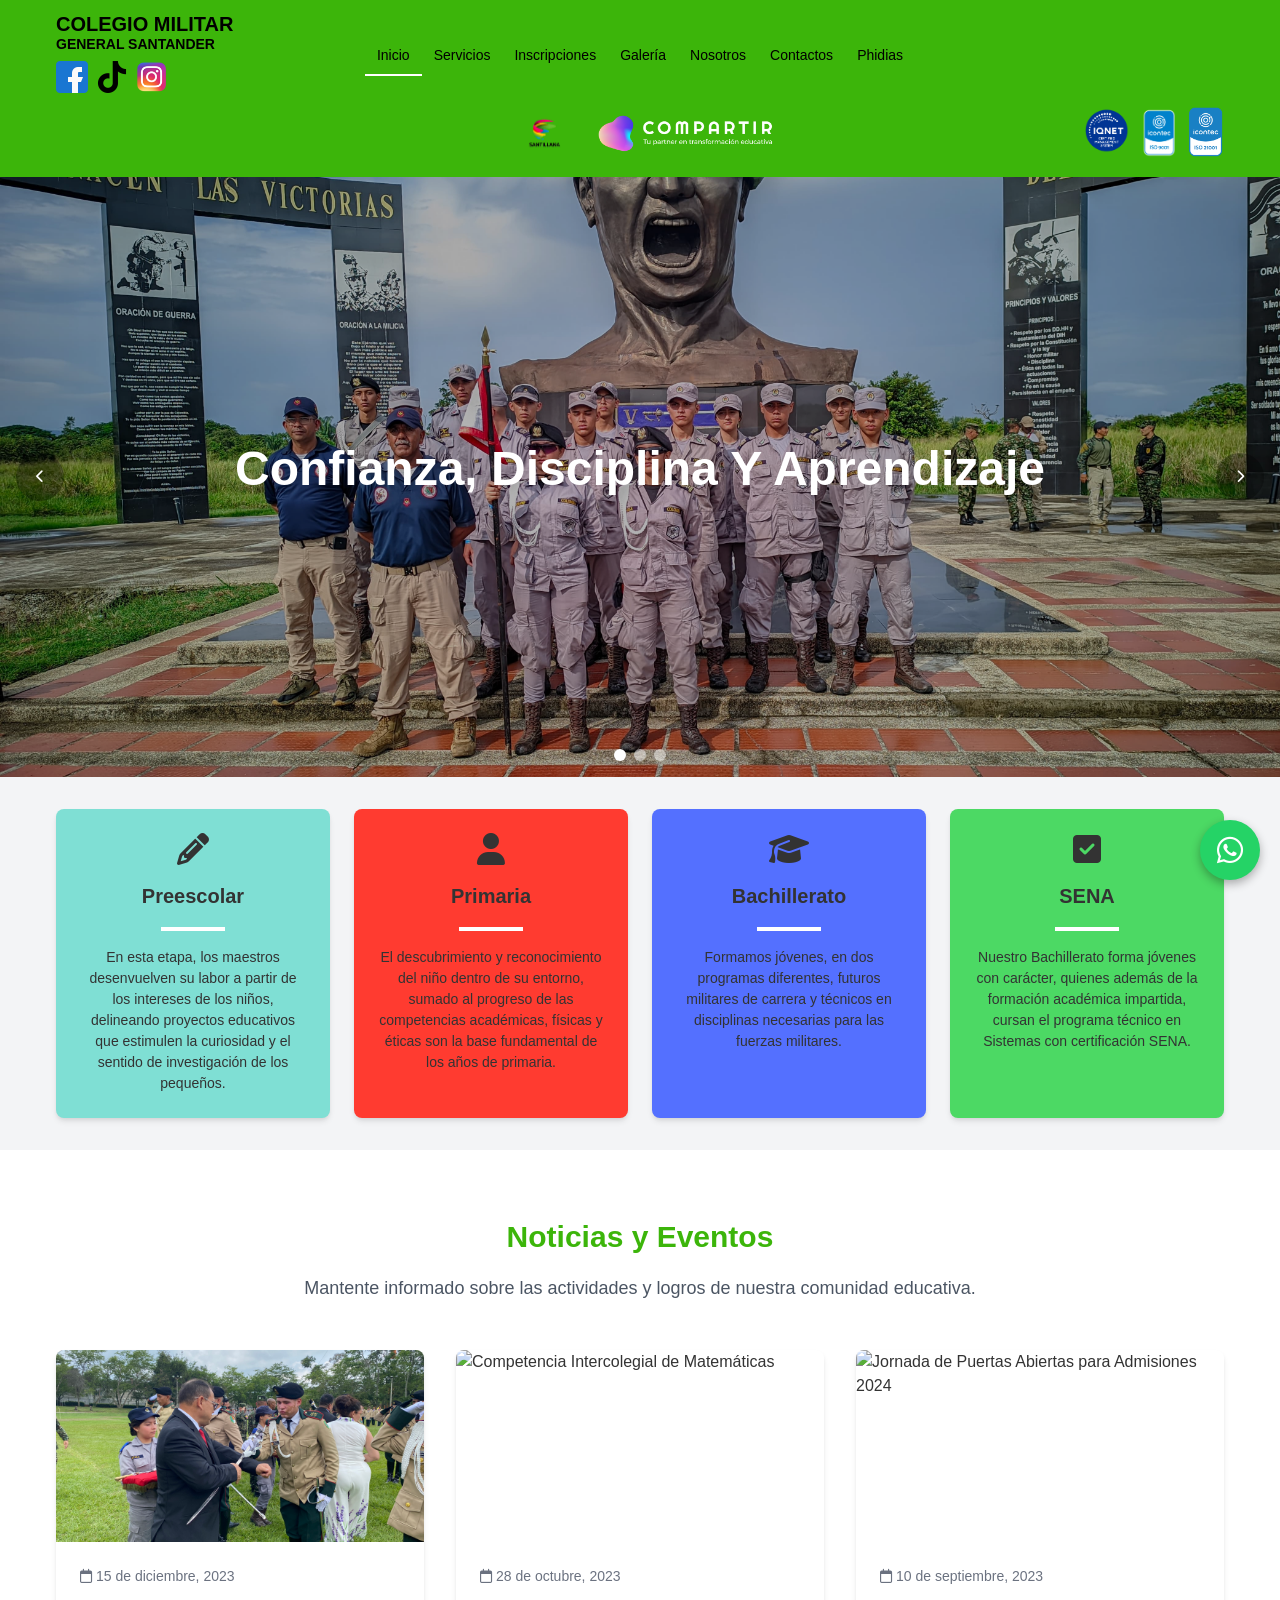
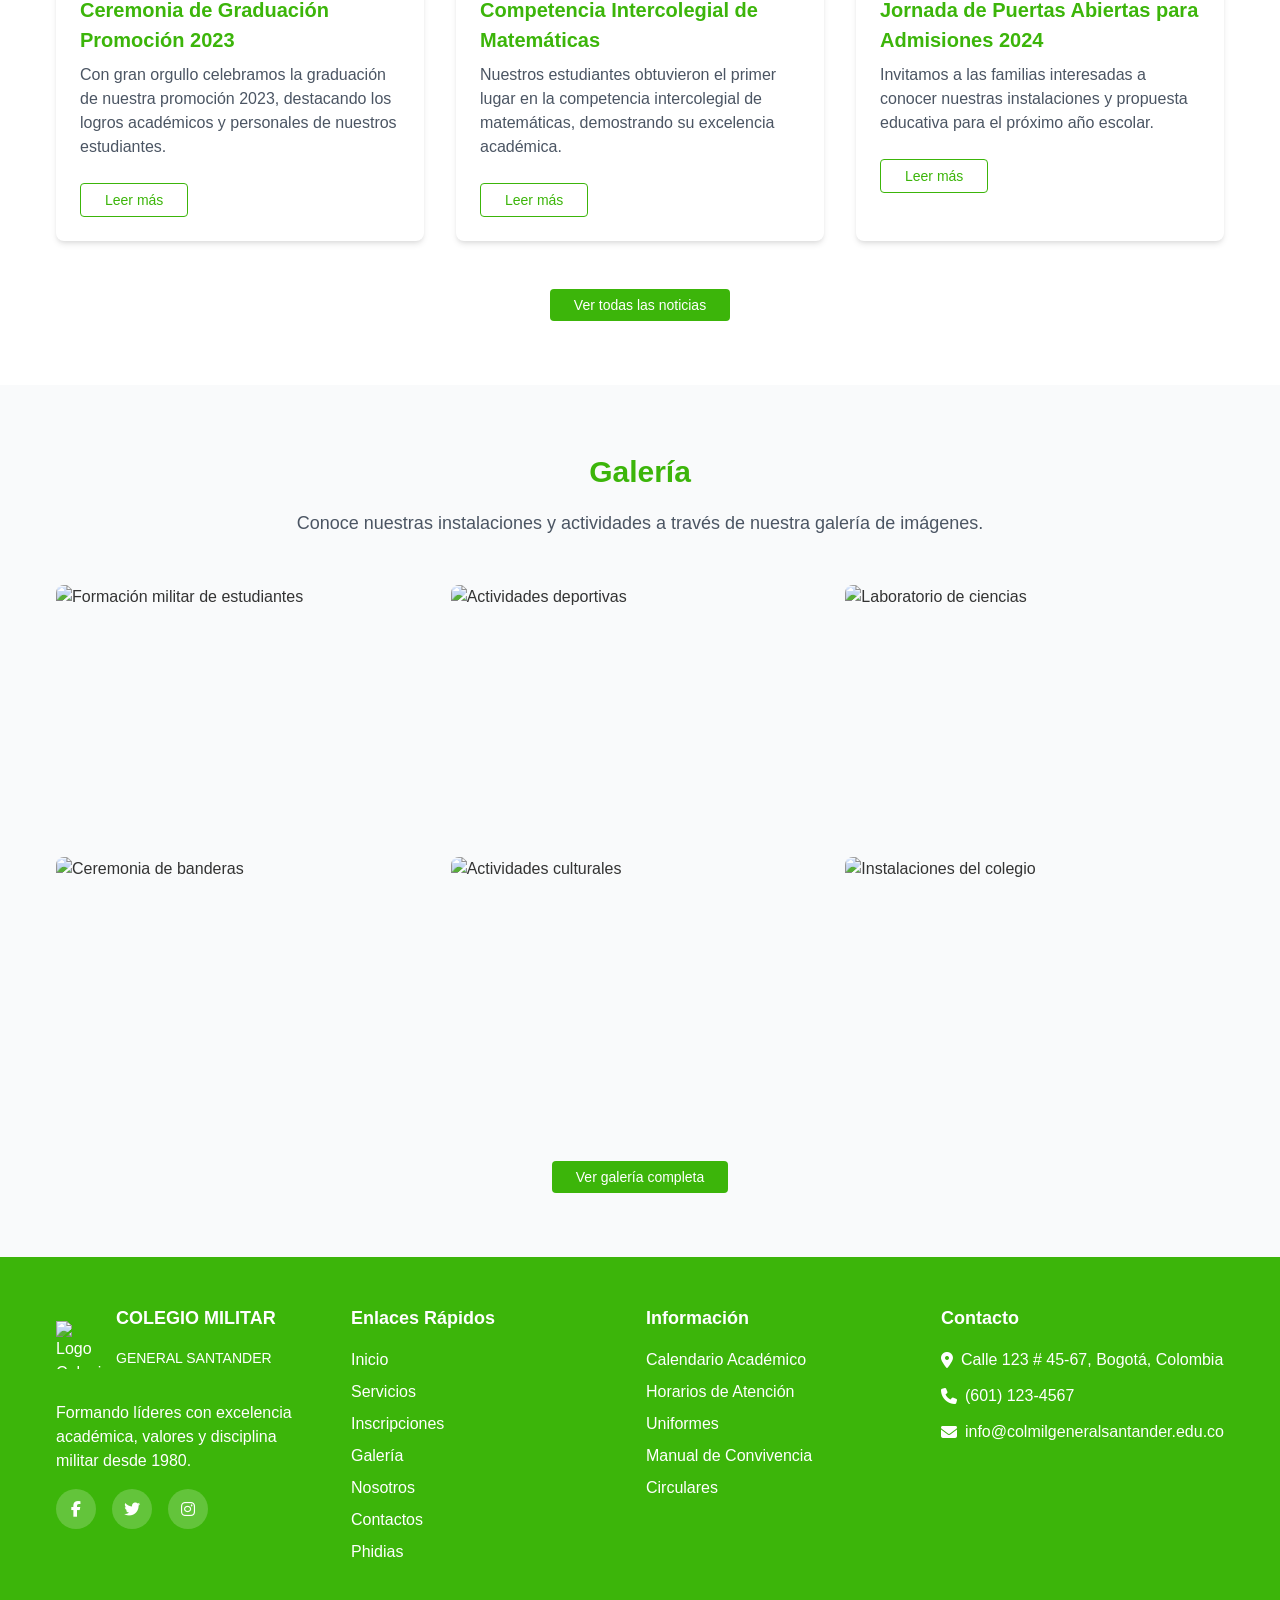
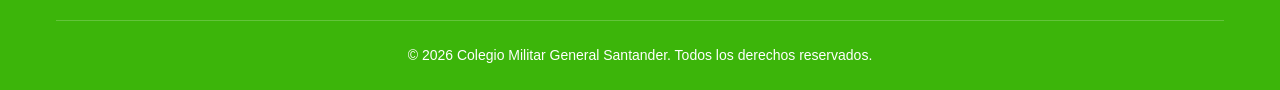
==== commit 92d555b6: ":art: imagenes del slider" ====
--- a/index.html
+++ b/index.html
@@ -84,14 +84,14 @@
     <section class="hero">
       <div class="hero-slides">
         <div class="hero-slide active">
-          <img src="images/hero-image.png" alt="Confianza, Disciplina Y Aprendizaje">
+          <img src="assets/slider/1.jpg" alt="Confianza, Disciplina Y Aprendizaje">
           <div class="hero-overlay"></div>
           <div class="hero-content">
             <h2>Confianza, Disciplina Y Aprendizaje</h2>
           </div>
         </div>
         <div class="hero-slide">
-          <img src="placeholder.svg" alt="Formación Militar de Excelencia">
+          <img src="assets/slider/2.jpg" alt="Formación Militar de Excelencia">
           <div class="hero-overlay"></div>
           <div class="hero-content">
             <h2>Formación Militar de Excelencia</h2>
@@ -99,7 +99,7 @@
           </div>
         </div>
         <div class="hero-slide">
-          <img src="placeholder.svg" alt="Tradición y Prestigio">
+          <img src="assets/slider/3.jpg" alt="Tradición y Prestigio">
           <div class="hero-overlay"></div>
           <div class="hero-content">
             <h2>Tradición y Prestigio</h2>
@@ -184,7 +184,7 @@
         <div class="news-grid">
           <div class="news-card">
             <div class="news-image">
-              <img src="placeholder.svg" alt="Ceremonia de Graduación Promoción 2023">
+              <img src="assets/gallery/ceremonia.jpg" alt="Ceremonia de Graduación Promoción 2023">
             </div>
             <div class="news-header">
               <div class="news-date">
